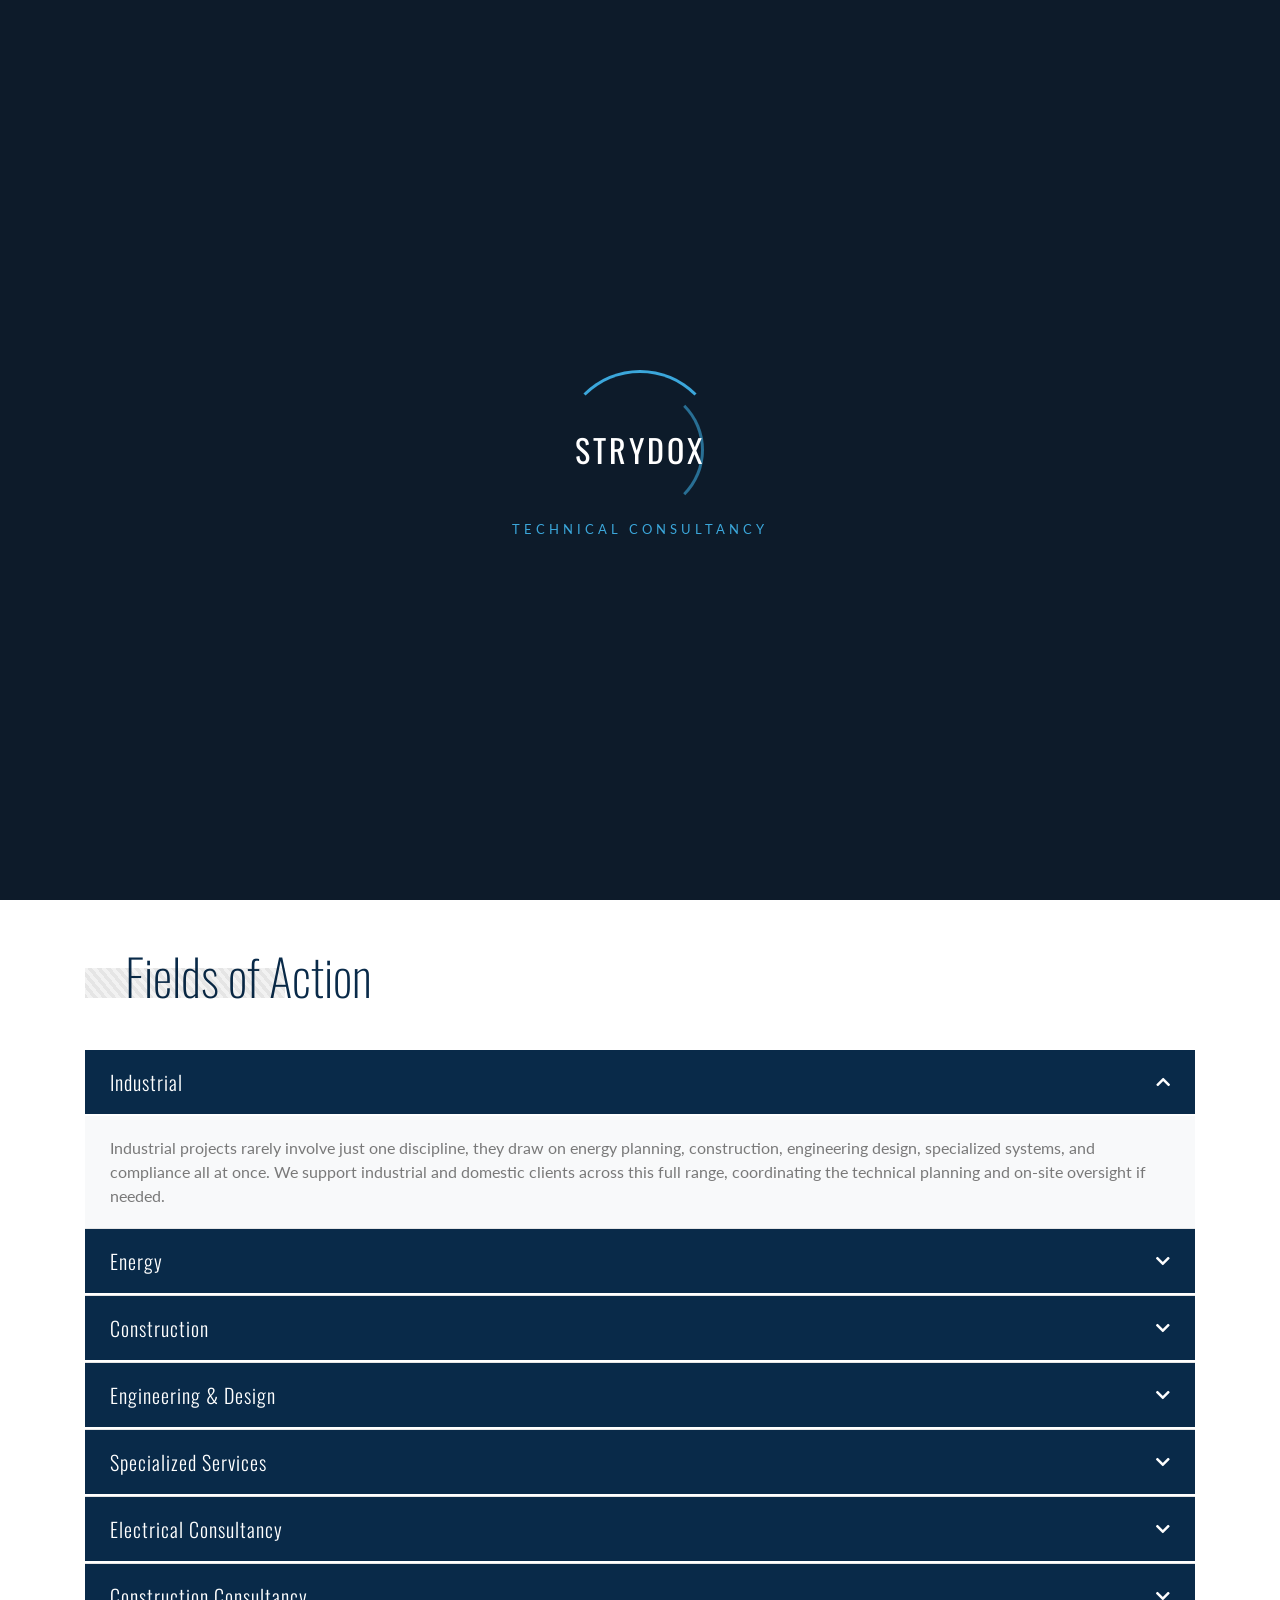
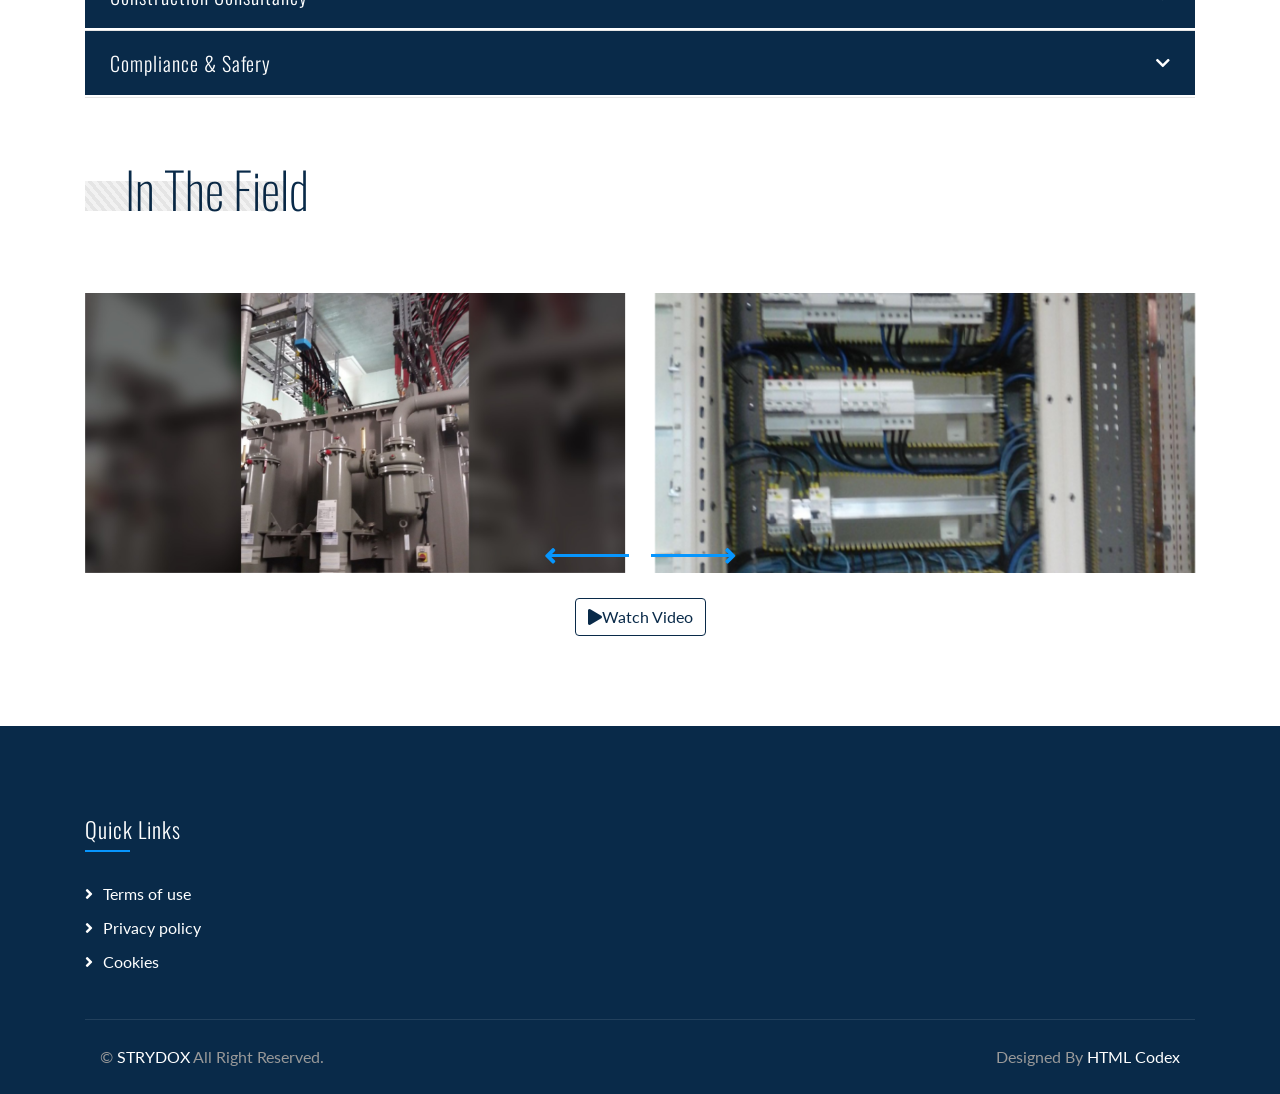
==== index.html @ 70ce3ce6 "Update index.html" ====
<!DOCTYPE html>
<html lang="en">
    <head>
        <meta charset="utf-8">
        <title>STRYDOX - Technical Consultancy</title>
        <meta content="width=device-width, initial-scale=1.0" name="viewport">
        <meta content="Industrial Electrical Consultancy, Technical Drawings & Assembly Solutions" name="keywords">
        <meta content="Tools & Diagnostics, Protocoles & Procedures, Training & Knowledge Site" name="description">

        <!-- Favicon -->
        <link href="img/favicon.ico" rel="icon">

        <!-- Google Font -->
        <link href="https://fonts.googleapis.com/css2?family=Lato&family=Oswald:wght@200;300;400&display=swap" rel="stylesheet">
        
        <!-- CSS Libraries -->
        <link href="https://stackpath.bootstrapcdn.com/bootstrap/4.4.1/css/bootstrap.min.css" rel="stylesheet">
        <link href="https://cdnjs.cloudflare.com/ajax/libs/font-awesome/5.10.0/css/all.min.css" rel="stylesheet">
        <link href="lib/animate/animate.min.css" rel="stylesheet">
        <link href="lib/owlcarousel/assets/owl.carousel.min.css" rel="stylesheet">

        <!-- Template Stylesheet -->
        <link href="css/style.css" rel="stylesheet">
    </head>

    <body>
        <div id="preloader">
    <div class="preloader-logo-wrap">
        <div class="preloader-ring"></div>
        <div class="preloader-ring ring-2"></div>
        <div class="preloader-logo-text">STRYDOX</div>
    </div>
    <div class="preloader-tagline">TECHNICAL CONSULTANCY</div>
</div>
        
        <!-- Nav Bar Start -->
        <div class="navbar navbar-expand-lg bg-dark navbar-dark">
            <div class="container-fluid">
               <a href="index.html" class="navbar-brand" style="display: flex; align-items: center; gap: 12px;">
    <span class="brand-ring-wrap">
        <span class="brand-ring"></span>
        <span class="brand-ring ring-2"></span>
    </span>
    STRYDOX
</a>
                <button type="button" class="navbar-toggler" data-toggle="collapse" data-target="#navbarCollapse">
                    <span class="navbar-toggler-icon"></span>
                </button>

                <div class="collapse navbar-collapse justify-content-between" id="navbarCollapse">
                    <div class="navbar-nav ml-auto">
    <a href="index.html" class="nav-item nav-link">Home</a>
    <a href="about.html" class="nav-item nav-link">About</a>
    <a href="service.html" class="nav-item nav-link">Service</a>
    <a href="blog.html" class="nav-item nav-link">Blog</a>
    <a href="memo.html" class="nav-item nav-link">Memo</a>
    <a href="contact.html" class="nav-item nav-link">Contact</a>
</div>
                        </div>
                        
                    </div>
                </div>
            </div>
        </div>
        <!-- Nav Bar End -->


  <!-- Carousel Start -->
        <div class="carousel">
            <div class="container-fluid">
                <div class="owl-carousel">
                    <div class="carousel-item">
                        <div class="carousel-img">
                            <img src="img/carousel-1.jpg" alt="Image">
                        </div>
                        <div class="carousel-text">
                            <h1>ELECTRICAL CONSULTANCY</h1>
                            <p>
                                  
                            </p>
                        </div>
                    </div>
                    <div class="carousel-item">
                        <div class="carousel-img">
                            <img src="img/carousel-2.jpg" alt="Image">
                        </div>
                        <div class="carousel-text">
                            <h1>STUDIES & DESIGNS</h1>
                            <p>
                                
                            </p>
                        </div>
                    </div>
                    <div class="carousel-item">
                        <div class="carousel-img">
                            <img src="img/carousel-3.jpg" alt="Image">
                        </div>
                        <div class="carousel-text">
                            <h1>RELIABILITY SOLUTIONS</h1>
                            <p>
                                  
                            </p>
                        </div>
                    </div>
                    <div class="carousel-item">
    <div class="carousel-img">
        <img src="img/carousel-4.jpg" alt="Image">
    </div>
    <div class="carousel-text">
        <h1>SPECIALIZED SERVICES</h1>
        <p>
            
        </p>
    </div>
</div>
<div class="carousel-item">
    <div class="carousel-img">
        <img src="img/carousel-5.jpg" alt="Image">
    </div>
    <div class="carousel-text">
        <h1>MONITORING & MAINTENANCE</h1>
        <p>
            
        </p>
    </div>
</div>
                </div>
            </div>
        </div>
        <!-- Carousel End -->

        <!-- Video Modal Start-->
        <div class="modal fade" id="videoModal" tabindex="-1" role="dialog" aria-labelledby="exampleModalLabel" aria-hidden="true">
            <div class="modal-dialog" role="document">
                <div class="modal-content">
                    <div class="modal-body">
                        <button type="button" class="close" data-dismiss="modal" aria-label="Close">
                            <span aria-hidden="true">&times;</span>
                        </button>        
                        <!-- 16:9 aspect ratio -->
                        <div class="embed-responsive embed-responsive-16by9">
                            <iframe class="embed-responsive-item" src="" id="video"  allowscriptaccess="always" allow="autoplay"></iframe>
                        </div>
                    </div>
                </div>
            </div>
        </div> 
        <!-- Video Modal End -->

<!-- Fields of Action Start -->
<div class="service">
    <div class="container">
        <div class="section-header">
            <h2>Fields of Action</h2>
        </div>
        <div class="accordion" id="serviceAccordion">

            <div class="service-acc-item">
                <div class="service-acc-header" data-toggle="collapse" data-target="#svc1">
                    <h3>Industrial</h3>
                    <i class="fa fa-chevron-down"></i>
                </div>
                <div id="svc1" class="collapse show" data-parent="#serviceAccordion">
                    <p>Industrial projects rarely involve just one discipline, they draw on energy planning, construction, engineering design, specialized systems, and compliance all
at once. We support industrial and domestic  clients across this full range, coordinating the technical planning and on-site oversight if needed.
</p>
                </div>
            </div>

            <div class="service-acc-item">
                <div class="service-acc-header collapsed" data-toggle="collapse" data-target="#svc2">
                    <h3>Energy</h3>
                    <i class="fa fa-chevron-down"></i>
                </div>
                <div id="svc2" class="collapse" data-parent="#serviceAccordion">
                    <p>Energy takes many forms, it cannot be created or destroyed, only transformed from one form to another. This principle underlies both nature and modern technology, and it is the foundation of how we approach energy systems, through responsible use of energy resources, through innovation and the promotion of efficiency, all crucial for ensuring a sustainable future and protecting the environment.
                    </p>
                </div>
            </div>

            <div class="service-acc-item">
                <div class="service-acc-header collapsed" data-toggle="collapse" data-target="#svc3">
                    <h3>Construction</h3>
                    <i class="fa fa-chevron-down"></i>
                </div>
                <div id="svc3" class="collapse" data-parent="#serviceAccordion">
                    <p>[Text to add]</p>
                </div>
            </div>

            <div class="service-acc-item">
                <div class="service-acc-header collapsed" data-toggle="collapse" data-target="#svc4">
                    <h3>Engineering & Design</h3>
                    <i class="fa fa-chevron-down"></i>
                </div>
                <div id="svc4" class="collapse" data-parent="#serviceAccordion">
                    <p>[Text to add]</p>
                </div>
            </div>

            <div class="service-acc-item">
                <div class="service-acc-header collapsed" data-toggle="collapse" data-target="#svc5">
                    <h3>Specialized Services</h3>
                    <i class="fa fa-chevron-down"></i>
                </div>
                <div id="svc5" class="collapse" data-parent="#serviceAccordion">
                    <p>[Text to add]</p>
                </div>
            </div>

            <div class="service-acc-item">
                <div class="service-acc-header collapsed" data-toggle="collapse" data-target="#svc6">
                    <h3>Electrical Consultancy</h3>
                    <i class="fa fa-chevron-down"></i>
                </div>
                <div id="svc6" class="collapse" data-parent="#serviceAccordion">
                    <p>[Text to add]</p>
                </div>
            </div>

            <div class="service-acc-item">
                <div class="service-acc-header collapsed" data-toggle="collapse" data-target="#svc7">
                    <h3>Construction Consultancy</h3>
                    <i class="fa fa-chevron-down"></i>
                </div>
                <div id="svc7" class="collapse" data-parent="#serviceAccordion">
                    <p>[Text to add]</p>
                </div>
            </div>

            <div class="service-acc-item">
                <div class="service-acc-header collapsed" data-toggle="collapse" data-target="#svc8">
                    <h3>Compliance & Safery</h3>
                    <i class="fa fa-chevron-down"></i>
                </div>
                <div id="svc8" class="collapse" data-parent="#serviceAccordion">
                    <p>[Text to add]</p>
                </div>
            </div>

        </div>
    </div>
</div>
<!-- Fields of Action End -->
                 
         <!-- Blog Start -->
        <div class="blog">
            <div class="container">
                <div class="section-header">
                 <h2>In The Field</h2>
                </div>
                <div class="owl-carousel blog-carousel">
                        <div class="blog-item">
                        <div class="blog-img">
                            <img src="img/field-1.jpg" alt="In The Field">
                        </div>
                    </div>
                    <div class="blog-item">
                        <div class="blog-img">
                            <img src="img/field-2.jpg" alt="In The Field">
                        </div>
                    </div>
                    <div class="blog-item">
                        <div class="blog-img">
                            <img src="img/field-3.jpg" alt="In The Field">
                        </div>
                    </div>
                    <div class="blog-item">
                        <div class="blog-img">
                            <img src="img/field-4.jpg" alt="In The Field">
                        </div>
                    </div>
                    <div class="blog-item">
                        <div class="blog-img">
                            <img src="img/field-5.jpg" alt="In The Field">
                        </div>
                    </div>
                    <div class="blog-item">
                        <div class="blog-img">
                            <img src="img/field-6.jpg" alt="In The Field">
                        </div>
                    </div>
                    <div class="blog-item">
                        <div class="blog-img">
                            <img src="img/field-7.jpg" alt="In The Field">
                        </div>
                    </div>
                    <div class="blog-item">
                        <div class="blog-img">
                            <img src="img/field-8.jpg" alt="In The Field">
                        </div>
                    </div>
                    <div class="blog-item">
                        <div class="blog-img">
                            <img src="img/field-9.jpg" alt="In The Field">
                        </div>
                    </div>
                    <div class="blog-item">
                        <div class="blog-img">
                            <img src="img/field-10.jpg" alt="In The Field">
                        </div>
                    </div>
                    <div class="blog-item">
                        <div class="blog-img">
                            <img src="img/field-11.jpg" alt="In The Field">
                        </div>
                    </div>
                    <div class="blog-item">
                        <div class="blog-img">
                            <img src="img/field-12.jpg" alt="In The Field">
                        </div>
                    </div>
                    <div class="blog-item">
                        <div class="blog-img">
                            <img src="img/field-13.jpg" alt="In The Field">
                        </div>
                    </div>
                    <div class="blog-item">
                        <div class="blog-img">
                            <img src="img/field-14.jpg" alt="In The Field">
                        </div>
                    </div>
                    <div class="blog-item">
                        <div class="blog-img">
                            <img src="img/field-15.jpg" alt="In The Field">
                        </div>
                    </div>
                </div>
                <div class="carousel-btn" style="text-align: center; margin-top: 30px;">
                    <a class="btn btn-play" data-toggle="modal" data-src="https://www.youtube.com/embed/DWRcNpR6Kdc" data-target="#videoModal"><i class="fa fa-play"></i>Watch Video</a>
                </div>
            </div>
        </div>
        <!-- Blog End -->

     <!-- Footer Start -->
        <div class="footer">
            <div class="container">
                <div class="row">
                    <div class="col-lg-7">
                        <div class="row">
                            <div class="col-md-6">
                                <div class="footer-link">
                                    <h2>Quick Links</h2>
                                    <a href="terms.html">Terms of use</a>
                                    <a href="privacy.html">Privacy policy</a>
                                    <a href="cookies.html">Cookies</a>
                                </div>
                            </div>
                        </div>
                    </div>
                </div>
            </div>
            <div class="container copyright">
                <div class="row">
                    <div class="col-md-6">
                        <p>&copy; <a href="#">STRYDOX</a> All Right Reserved.</p>
                    </div>
                    <div class="col-md-6">
                        <p>Designed By <a href="https://htmlcodex.com">HTML Codex</a></p>
                    </div>
                </div>
            </div>
        </div>
        <!-- Footer End -->

        <a href="#" class="back-to-top"><i class="fa fa-chevron-up"></i></a>

        <!-- JavaScript Libraries -->
        <script src="https://code.jquery.com/jquery-3.4.1.min.js"></script>
        <script src="https://stackpath.bootstrapcdn.com/bootstrap/4.4.1/js/bootstrap.bundle.min.js"></script>
        <script src="lib/easing/easing.min.js"></script>
        <script src="lib/owlcarousel/owl.carousel.min.js"></script>
        <script src="lib/waypoints/waypoints.min.js"></script>
        <script src="lib/counterup/counterup.min.js"></script>
        
        <!-- Contact Javascript File -->
        <script src="mail/jqBootstrapValidation.min.js"></script>
        <script src="mail/contact.js"></script>

        <!-- Template Javascript -->
        <script src="js/main.js"></script>
        <script>
    window.addEventListener('load', function () {
        setTimeout(function () {
            document.getElementById('preloader').classList.add('fade-out');
        }, 1700);
    });
</script>
    </body>
</html>
---- css/style.css ----
/*******************************/
/********* General CSS *********/
/*******************************/
body {
    color: #797979;
    background: #ffffff;
    font-family: 'Lato', sans-serif;
}

h1,
h2, 
h3, 
h4,
h5, 
h6 {
    color: #092a49;
    font-family: 'Oswald', sans-serif;
}

a {
    color: #454545;
    transition: .3s;
}

a:hover,
a:active,
a:focus {
    color: #092a49;
    outline: none;
    text-decoration: none;
}

.btn:focus,
.form-control:focus {
    box-shadow: none;
}

.container-fluid {
    max-width: 1366px;
}

.back-to-top {
    position: fixed;
    display: none;
    background: #0796fe;
    width: 44px;
    height: 44px;
    text-align: center;
    line-height: 1;
    font-size: 22px;
    right: 15px;
    bottom: 15px;
    transition: background 0.5s;
    z-index: 9;
}

.back-to-top i {
    color: #092a49;
    padding-top: 10px;
}

.back-to-top:hover {
    background: #092a49;
}

.back-to-top:hover i {
    color: #0796fe;
}

@media (min-width: 992px) {
    .mt-125 {
        margin-top: 125px;
    }
}


/**********************************/
/********** Top Bar CSS ***********/
/**********************************/
.top-bar {
    position: relative;
    height: 35px;
    background-image: linear-gradient(to right, #0796fe, #092a49);
}

.top-bar .top-bar-left {
    display: flex;
    align-items: center;
    justify-content: flex-start;
}

.top-bar .top-bar-right {
    display: flex;
    align-items: center;
    justify-content: flex-end;
}

.top-bar .text {
    display: flex;
    align-items: center;
    justify-content: center;
    flex-direction: row;
    height: 35px;
    padding: 0 10px;
    text-align: center;
    border-left: 1px solid rgba(255, 255, 255, .15);
}

.top-bar .text:last-child {
    border-right: 1px solid rgba(255, 255, 255, .15);
}

.top-bar .text i {
    font-size: 14px;
    color: #ffffff;
    margin-right: 5px;
}

.top-bar .text h2 {
    color: #eeeeee;
    font-weight: 400;
    font-size: 14px;
    letter-spacing: 1px;
    margin: 0;
}

.top-bar .text p {
    color: #eeeeee;
    font-size: 14px;
    font-weight: 400;
    margin: 0 0 0 5px;
}

.top-bar .social {
    display: flex;
    height: 35px;
    font-size: 0;
    justify-content: flex-end;
}

.top-bar .social a {
    display: flex;
    align-items: center;
    justify-content: center;
    width: 35px;
    height: 100%;
    font-size: 16px;
    color: #ffffff;
    border-right: 1px solid rgba(255, 255, 255, .15);
}

.top-bar .social a:first-child {
    border-left: 1px solid rgba(255, 255, 255, .15);
}

.top-bar .social a:hover {
    color: #092a49;
    background: #ffffff;
}

@media (min-width: 992px) {
    .top-bar {
        padding: 0 60px;
    }
}


/**********************************/
/*********** Nav Bar CSS **********/
/**********************************/
.navbar {
    position: relative;
    transition: .5s;
    z-index: 999;
}

.navbar.nav-sticky {
    position: fixed;
    top: 0;
    width: 100%;
    box-shadow: 0 2px 5px rgba(0, 0, 0, .3);
    transition: .5s;
}

.navbar .navbar-brand {
    margin: 0;
    color: #ffffff;
    font-size: 45px;
    line-height: 0px;
    font-weight: 200;
    text-transform: uppercase;
}

.navbar .navbar-brand img {
    max-width: 100%;
    max-height: 40px;
}

.navbar-dark .navbar-nav .nav-link,
.navbar-dark .navbar-nav .nav-link:focus,
.navbar-dark .navbar-nav .nav-link:hover,
.navbar-dark .navbar-nav .nav-link.active {
    padding: 10px 10px 8px 10px;
    color: #ffffff;
}

.navbar-dark .navbar-nav .nav-link:hover,
.navbar-dark .navbar-nav .nav-link.active {
    color: #0796fe;
    transition: none;
}

.navbar .dropdown-menu {
    margin-top: 0;
    border: 0;
    border-radius: 0;
    background: #f8f9fa;
}

@media (min-width: 992px) {
    .navbar {
        position: absolute;
        width: 100%;
        top: 35px;
        padding: 20px 60px;
        background: rgba(9, 42, 73, .2)!important;
        z-index: 9;
    }
    
    .navbar.nav-sticky {
        padding: 10px 60px;
        background: #092a49 !important;
    }
    
    .page .navbar {
        background: #092a49 !important;
    }
    
    .navbar a.nav-link {
        padding: 8px 15px;
        font-size: 14px;
        letter-spacing: 1px;
        text-transform: uppercase;
    }
}

@media (max-width: 991.98px) {   
    .navbar {
        padding: 15px;
        background: #092a49 !important;
    }
    
    .navbar a.nav-link {
        padding: 5px;
    }
    
    .navbar .dropdown-menu {
        box-shadow: none;
    }
}


/*******************************/
/******** Breadcrumb CSS *******/    ← ADD YOUR NEW CODE HERE
/*******************************/
.breadcrumb-wrapper {
    padding: 15px 0;
    font-size: 14px;
    background: #f8f9fa;
}

.breadcrumb-wrapper a {
    color: #0796fe;
    text-decoration: none;
}

.breadcrumb-wrapper a:hover {
    text-decoration: underline;
}

.breadcrumb-wrapper span {
    margin: 0 8px;
    color: #797979;
}

/*******************************/
/********** Hero CSS ***********/
/*******************************/
.carousel {
    position: relative;
    width: 100%;
    height: calc(100vh - 0px);
    min-height: 400px;
    background: #092a49;
    margin-bottom: 0px;
}

.carousel .container-fluid {
    padding: 0;
    height: 100%;
    max-width: 100%;
}

.carousel .carousel-item {
    position: relative;
    width: 100%;
    height: calc(100vh - 35px);
    display: flex;
    align-items: center;
    justify-content: center;
    flex-direction: column;
}

.carousel .carousel-img {
    position: relative;
    width: 100%;
    height: 100%;
    text-align: right;
    overflow: hidden;
}

.carousel .carousel-img::after {
    position: absolute;
    content: "";
    top: 0;
    right: 0;
    bottom: 0;
    left: 0;
    background: rgba(9, 42, 73, .7);
    z-index: 1;
}

.carousel .carousel-img img {
    width: 100%;
    height: 100%;
    object-fit: cover;
}

.carousel .carousel-text {
    position: absolute;
    left: 50%;
    transform: translateX(-50%);
    top: 0;
    max-width: 700px;
    height: calc(100vh - 35px);
    display: flex;
    align-items: center;
    justify-content: center;
    flex-direction: column;
    z-index: 2;
}

.carousel .carousel-text h1 {
    text-align: center;
    color: #ffffff;
    font-size: 60px;
    font-weight: 200;
    margin-bottom: 20px;
}

.carousel .carousel-text p {
    color: #ffffff;
    text-align: center;
    font-size: 20px;
    margin-bottom: 25px;
}

.carousel .carousel-text .btn {
    padding: 15px 30px;
    font-size: 16px;
    letter-spacing: 1px;
    color: #ffffff;
    background: none;
    border: 2px solid #ffffff;
    border-radius: 0;
    transition: .3s;
}

.carousel .carousel-text .btn i {
    margin-right: 5px;
}

.carousel .carousel-text .btn:hover {
    color: #0796fe;
    background: #ffffff;
}

.carousel .carousel-btn .btn:first-child {
    margin-right: 15px;
}

.carousel .owl-nav {
    position: absolute;
    width: 122px;
    right: 2px;
    bottom: 2px;
    display: flex;
    z-index: 9;
}

.carousel .owl-nav .owl-prev,
.carousel .owl-nav .owl-next {
    width: 60px;
    height: 60px;
    display: flex;
    align-items: center;
    justify-content: center;
    color: #0796fe;
    background: #092a49;
    font-size: 22px;
    transition: .3s;
}

.carousel .owl-nav .owl-prev:hover,
.carousel .owl-nav .owl-next:hover {
    color: #ffffff;
    background: #0796fe;
}

.carousel .owl-nav .owl-prev {
    margin-right: 2px;
}

.carousel .animated {
    -webkit-animation-duration: 1s;
    animation-duration: 1s;
}

#videoModal .modal-dialog {
    position: relative;
    max-width: 800px;
    margin: 60px auto 0 auto;
}

#videoModal .modal-body {
    position: relative;
    padding: 0px;
}

#videoModal .close {
    position: absolute;
    width: 30px;
    height: 30px;
    right: 0px;
    top: -30px;
    z-index: 999;
    font-size: 30px;
    font-weight: normal;
    color: #ffffff;
    background: #000000;
    opacity: 1;
}

@media (max-width: 991.98px) {
    .carousel,
    .carousel .carousel-item,
    .carousel .carousel-text {
        height: calc(100vh - 105px);
    }
    
    .carousel .carousel-text h1 {
        font-size: 35px;
    }
    
    .carousel .carousel-text p {
        font-size: 16px;
    }
    
    .carousel .carousel-text .btn {
        padding: 12px 30px;
        font-size: 15px;
        letter-spacing: 0;
    }
}

@media (max-width: 767.98px) {
    .carousel,
    .carousel .carousel-item,
    .carousel .carousel-text {
        height: calc(100vh - 70px);
    }
    
    .carousel .carousel-text h1 {
        font-size: 30px;
    }
    
    .carousel .carousel-text .btn {
        padding: 10px 25px;
        font-size: 15px;
        letter-spacing: 0;
    }
}

@media (max-width: 575.98px) {
    .carousel .carousel-text h1 {
        font-size: 25px;
    }
    
    .carousel .carousel-text .btn {
        padding: 8px 20px;
        font-size: 14px;
        letter-spacing: 0;
    }
}


/*******************************/
/******* Section Header ********/
/*******************************/
.section-header {
    position: relative;
    text-align: left;
    margin-bottom: 45px;
}

.section-header p {
    margin-bottom: 5px;
    position: relative;
    font-size: 16px;
}

.section-header h2 {
    margin: 0 0 0 40px;
    position: relative;
    font-size: 50px;
    font-weight: 200;
}

.section-header h2::after {
    content: "";
    position: absolute;
    width: 200px;
    height: 0;
    top: 23px;
    left: -40px;
    border-bottom: 30px solid;
    border-image: repeating-linear-gradient( 60deg, rgba(0,0,0,.05), rgba(0,0,0,.05) 1.5%, rgba(0,0,0,.1) 1.5%, rgba(0,0,0,.1) 3%) 30;
}

.section-header h2:hover::after {
    border-image: repeating-linear-gradient( 60deg, rgba(0,0,0,.1), rgba(0,0,0,.1) 1.5%, rgba(0,0,0,.05) 1.5%, rgba(0,0,0,.05) 3%) 30;
}

@media (max-width: 991.98px) {
    .section-header h2 {
        font-size: 45px;
    }
}

@media (max-width: 767.98px) {
    .section-header h2 {
        font-size: 40px;
    }
}

@media (max-width: 575.98px) {
    .section-header h2 {
        font-size: 35px;
    }
}


/*******************************/
/********** Fact CSS ***********/
/*******************************/
.fact {
    position: relative;
    width: 100%;
    padding: 45px 0 15px 0;
}

.fact .fact-item {
    position: relative;
    width: 100%;
    margin-bottom: 30px;
    padding: 30px 0 25px 0;
    text-align: center;
    background: #ffffff;
    border: 1px solid transparent;
    box-shadow: 0 0 30px rgba(0, 0, 0, .1);
    transition: .3s;
}

.fact .fact-item:hover {
    border-color: rgba(0, 0, 0, .1);
    box-shadow: none;
}

.fact .fact-item img {
    max-height: 50px;
    margin-bottom: 15px;
}

.fact .fact-item h2 {
    font-size: 22px;
    font-weight: 300;
    letter-spacing: 1px;
}


/*******************************/
/********** About CSS **********/
/*******************************/
.about {
    position: relative;
    width: 100%;
    padding: 45px 0;
}

.about .section-header {
    margin-bottom: 30px;
    margin-left: 0;
}

.about .about-img {
    position: relative;
    width: 100%;
    height: 100%;
    overflow: hidden;
    transition: .5s;
}

.about .about-img::after {
    position: absolute;
    content: "";
    top: 60px;
    right: 60px;
    bottom: 60px;
    left: 60px;
    background: transparent;
    border: 30px solid;
    border-image: repeating-linear-gradient( 45deg, rgba(0,0,0,.05), rgba(0,0,0,.05) .5%, rgba(0,0,0,.1) .5%, rgba(0,0,0,.1) 1%) 30;
    z-index: 1;
}

.about .about-img:hover::after {
    border-image: repeating-linear-gradient( 45deg, rgba(0,0,0,.1), rgba(0,0,0,.1) .5%, rgba(0,0,0,.05) .5%, rgba(0,0,0,.05) 1%) 30;
}

.about .about-img-1 {
    position: relative;
    height: 100%;
    height: 100%;
    margin: 0 150px 150px 0;
}

.about .about-img-2 {
    position: absolute;
    height: 100%;
    height: 100%;
    top: 150px;
    left: 150px;
    z-index: 1;
}

.about .about-img-1 img,
.about .about-img-2 img {
    position: relative;
    width: 100%;
}

.about .about-text p {
    font-size: 16px;
}

.about .about-text a.btn {
    position: relative;
    margin-top: 15px;
    padding: 12px 25px;
    font-size: 16px;
    font-weight: 600;
    letter-spacing: 1px;
    color: #092a49;
    border: 2px solid #092a49;
    border-radius: 0;
    background: none;
    transition: .3s;
}

.about .about-text a.btn:hover {
    color: #0796fe;
    background: #092a49;
}

@media (max-width: 767.98px) {
    .about .about-img {
        margin-bottom: 30px;
        height: auto;
    }
}

/*******************************/
/********* Service CSS *********/
/*******************************/
.service {
    position: relative;
    width: 100%;
    padding: 45px 0 15px 0;
}
.service .service-item {
    position: relative;
    width: 100%;
    margin-bottom: 30px;
    padding: 30px;
    text-align: center;
    border: 1px solid rgba(0, 0, 0, .1);
    transition: .3s;
}
.service .service-item:hover {
    border-color: transparent;
    box-shadow: 0 0 30px rgba(0, 0, 0, .1);
}
.service .service-item img {
    max-height: 50px;
    margin-bottom: 20px;
}
.service .service-item h3 {
    margin-bottom: 10px;
    font-size: 22px;
    font-weight: 300;
    letter-spacing: 1px;
}
.service .service-item p {
    margin-bottom: 10px;
    font-size: 16px;
}
.service .service-item a {
    position: relative;
    font-size: 16px;
    color: #0796fe;
    transition: .3s;
}
.service .service-item a::after {
    content: "";
    position: absolute;
    width: 80%;
    height: 2px;
    bottom: -3px;
    left: 10%;
    background: #0796fe;
}
.service .service-item:hover a.btn {
    color: #092a49;
    background: #1d2434;
    border-color: #1d2434;
}

/*******************************/
/****** Service Accordion ******/
/*******************************/
.service-acc-item {
    border-bottom: 1px solid rgba(0, 0, 0, .1);
}
.service-acc-header {
    display: flex;
    align-items: center;
    justify-content: space-between;
    padding: 20px 25px;
    cursor: pointer;
    transition: .3s;
    background: #092a49;
    color: #ffffff;
    margin-bottom: 2px;
}
.service-acc-header:hover {
    background: #0796fe;
    color: #ffffff;
}
.service-acc-header h3 {
    margin: 0;
    font-size: 20px;
    font-weight: 300;
    letter-spacing: 1px;
    color: #ffffff;
}
.service-acc-header i {
    color: #ffffff;
    transition: transform .3s;
}
.service-acc-header:not(.collapsed) i {
    transform: rotate(180deg);
}
.service-acc-item .collapse p,
.service-acc-item .collapsing p {
    padding: 20px 25px;
    margin: 0;
    font-size: 16px;
    background: #f8f9fa;
}

/*******************************/
/********* Feature CSS *********/
/*******************************/
.feature {
    position: relative;
    width: 100%;
    padding: 45px 0;
}

.feature .col-md-6 {
    height: 100%;
}

.feature .feature-img {
    position: relative;
    width: 100%;
    height: 100%;
    display: flex;
    align-items: flex-end;
    justify-content: flex-start;
}

.feature .feature-img::after {
    position: absolute;
    content: "";
    width: 100%;
    height: 70%;
    top: 30%;
    left: 0;
    border: 30px solid;
    border-image: repeating-linear-gradient( 45deg, rgba(0,0,0,.05), rgba(0,0,0,.05) .5%, rgba(0,0,0,.1) .5%, rgba(0,0,0,.1) 1%) 30;
    z-index: 1;
}

.feature .feature-img:hover::after {
    border-image: repeating-linear-gradient( 45deg, rgba(0,0,0,.1), rgba(0,0,0,.1) .5%, rgba(0,0,0,.05) .5%, rgba(0,0,0,.05) 1%) 30;
}

.feature .feature-img img {
    position: relative;
    max-width: 100%;
    max-height: 100%;
    margin: 0 30px 30px 30px;
    z-index: 2;
}

@media (max-width: 767.98px) {
    .feature .feature-img {
        margin-bottom: 45px;
    }
}

.feature .counters .col-6 {
    padding-top: 25px;
    display: flex;
    flex-direction: row;
}

.feature .counters i {
    padding: 5px 15px 0 0;
    font-size: 28px;
    color: #0796fe;
}

.feature .counters h2 {
    position: relative;
    display: inline-block;
    color: #0796fe;
    font-size: 30px;
    font-weight: 300;
}

.feature .counters h2::after {
    position: absolute;
    content: "+";
    top: -15px;
    right: -15px;
}

.feature .counters p {
    color: #092a49;
    font-size: 20px;
    margin: 0;
}


/*******************************/
/*********** Team CSS **********/
/*******************************/
.team {
    position: relative;
    width: 100%;
    padding: 45px 0 15px 0;
}

.team .team-item {
    position: relative;
    margin-bottom: 75px;
}

.team .team-img {
    position: relative;
}

.team .team-img img {
    width: 100%;
}

.team .team-text {
    position: absolute;
    width: calc(100% - 30px);
    height: 96px;
    bottom: -46px;
    left: 15px;
    padding: 25px 15px;
    text-align: center;
    background: rgba(256, 256, 256, .9);
    box-shadow: 0 0 30px rgba(0, 0, 0, .1);
    transition: .3s;
    overflow: hidden;
}

.team .team-text h2 {
    color: #0796fe;
    font-size: 16px;
    font-weight: 400;
    letter-spacing: 1px;
    margin-bottom: 10px;
}

.team .team-text p {
    margin-bottom: 20px;
    color: #092a49;
}

.team .team-social {
    position: relative;
    font-size: 0;
}

.team .team-social a {
    display: inline-block;
    width: 35px;
    height: 35px;
    margin: 0 3px;
    padding: 5px 0;
    text-align: center;
    font-size: 14px;
    color: #092a49;
    border: 2px solid #092a49;
    transition: .3s;
}

.team .team-social a:hover {
    color: #0796fe;
    border-color: #0796fe;
}

.team .team-item:hover .team-text {
    height: 160px;
}


/*******************************/
/******* Testimonial CSS *******/
/*******************************/
.testimonial {
    position: relative;
    width: 100%;
    padding: 45px 0;
}

.testimonial .testimonials-carousel {
    position: relative;
    width: calc(100% + 30px);
    margin: 0 -15px;
}

.testimonial .testimonial-item {
    position: relative;
    width: 100%;
    padding: 0 15px;
    display: flex;
    align-items: flex-start;
    justify-content: center;
    flex-direction: column;
    overflow: hidden;
}

.testimonial .testimonial-item img {
    position: relative;
    width: 80px;
    border-radius: 80px;
    margin-bottom: 15px;
}

.testimonial .testimonial-item p {
    margin-bottom: 15px;
}

.testimonial .testimonial-item h2 {
    position: relative;
    color: #092a49;
    font-size: 16px;
    letter-spacing: 1px;
    margin-bottom: 5px;
    padding-bottom: 3px;
}

.testimonial .testimonial-item h2::before {
    position: absolute;
    content: "";
    width: 30px;
    height: 2px;
    bottom: 0;
    left: 0;
    background: #0796fe;
    transition: .3s;
}

.testimonial .testimonial-item:hover h2::before {
    width: 60px;
}

.testimonial .testimonial-item h3 {
    color: #999999;
    font-size: 14px;
    font-weight: 300;
    letter-spacing: 2px;
    margin: 0;
}

.testimonial .owl-nav {
    position: relative;
    width: 100%;
    margin-top: 30px;
    display: flex;
    justify-content: center;
}

.testimonial .owl-nav .owl-prev,
.testimonial .owl-nav .owl-next {
    position: relative;
    width: 100px;
    display: flex;
    align-items: center;
    justify-content: center;
    color: #0796fe;
    font-size: 25px;
    transition: .3s;
}

.testimonial .owl-nav .owl-prev {
    padding-right: 80px;
}

.testimonial .owl-nav .owl-next {
    padding-left: 80px;
}

.testimonial .owl-nav .owl-prev:hover,
.testimonial .owl-nav .owl-next:hover {
    color: #092a49;
}

.testimonial .owl-nav .owl-prev::after,
.testimonial .owl-nav .owl-next::after {
    position: absolute;
    content: "";
    width: 80px;
    height: 3px;
    top: 11px;
    background: #0796fe;
    transition: .3s;
}

.testimonial .owl-nav .owl-prev::after {
    left: 9px;
}

.testimonial .owl-nav .owl-next::after {
    right: 9px;
}

.testimonial .owl-nav .owl-prev:hover::after {
    background: #092a49;
}

.testimonial .owl-nav .owl-next:hover::after {
    background: #092a49;
}


/*******************************/
/*********** Blog CSS **********/
/*******************************/
.blog {
    position: relative;
    width: 100%;
    padding: 45px 0;
}

.blog .section-header {
    margin-bottom: 75px;
}

.blog .blog-carousel {
    position: relative;
    width: calc(100% + 30px);
    left: -15px;
    right: -15px;
}

.blog .blog-item {
    position: relative;
    margin: 0 15px;
}

.blog.blog-page .blog-item {
    margin: -30px 0 0 0;
}

.blog .blog-img {
    position: relative;
    width: 100%;
    z-index: 1;
}

.blog .blog-img img {
    width: 100%;
    height: 280px;
    object-fit: cover;
}

.blog .blog-content {
    position: relative;
    width: calc(100% - 60px);
    top: -60px;
    left: 30px;
    padding: 25px 30px;
    background: #ffffff;
    box-shadow: 0 0 30px rgba(0, 0, 0, .1);
    z-index: 2;
}

.blog .blog-content h2.blog-title {
    font-size: 25px;
    font-weight: 400;
    letter-spacing: 1px;
}

.blog .carousel-btn .btn-play {
    color: #092a49;
    border-color: #092a49;
}

.blog .carousel-btn .btn-play:hover {
    color: #ffffff;
    background: #092a49;
}
.blog .blog-meta {
    position: relative;
    margin-bottom: 15px;
}

.blog .blog-meta * {
    display: inline-block;
    margin: 0;
    padding: 0;
    font-size: 14px;
    font-weight: 300;
    color: #797979;
}

.blog .blog-meta i {
    color: #0796fe;
    margin: 0 2px 0 10px;
}

.blog .blog-meta i:first-child {
    margin-left: 0;
}

.blog .blog-text {
    position: relative;
}

.blog .blog-text p {
    margin-bottom: 10px;
}

.blog .blog-item a.btn {
    position: relative;
    padding: 0 0 0 35px;
    font-size: 14px;
    font-weight: 400;
    letter-spacing: 1px;
    color: #0796fe;
    transition: .3s;
}

.blog .blog-item a.btn:hover {
    color: #092a49;
}

.blog .blog-item a.btn::before {
    position: absolute;
    content: "";
    width: 30px;
    height: 2px;
    top: 10px;
    left: 0;
    background: #0796fe;
}

.blog .owl-nav {
    position: relative;
    width: 100%;
    margin-top: -30px;
    display: flex;
    justify-content: center;
}

.blog .owl-nav .owl-prev,
.blog .owl-nav .owl-next {
    position: relative;
    width: 100px;
    display: flex;
    align-items: center;
    justify-content: center;
    color: #0796fe;
    font-size: 25px;
    transition: .3s;
}

.blog .owl-nav .owl-prev {
    padding-right: 80px;
}

.blog .owl-nav .owl-next {
    padding-left: 80px;
}

.blog .owl-nav .owl-prev:hover,
.blog .owl-nav .owl-next:hover {
    color: #092a49;
}

.blog .owl-nav .owl-prev::after,
.blog .owl-nav .owl-next::after {
    position: absolute;
    content: "";
    width: 80px;
    height: 3px;
    top: 11px;
    background: #0796fe;
    transition: .3s;
}

.blog .owl-nav .owl-prev::after {
    left: 9px;
}

.blog .owl-nav .owl-next::after {
    right: 9px;
}

.blog .owl-nav .owl-prev:hover::after {
    background: #092a49;
}

.blog .owl-nav .owl-next:hover::after {
    background: #092a49;
}

.blog .pagination {
    margin-bottom: 0;
}

.blog .pagination .page-link {
    margin-top: -30px;
    color: #092a49;
    border-radius: 0;
    border-color: #092a49;
}

.blog .pagination .page-link:hover,
.blog .pagination .page-item.active .page-link {
    color: #0796fe;
    background: #092a49;
}

.blog .pagination .disabled .page-link {
    color: #999999;
}


/*******************************/
/********* Contact CSS *********/
/*******************************/
.contact {
    position: relative;
    width: 100%;
    padding: 45px 0 15px 0;
}
.contact .contact-info {
    position: relative;
    display: flex;
    padding: 30px;
    border: 2px solid #092a49;
    margin-bottom: 30px;
    transition: .3s;
}
.contact .contact-info:hover {
    border-color:  #0796fe;
    box-shadow: 0 0 30px rgba(0, 0, 0, .1);
}
.contact .contact-icon {
    position: relative;
    width: 50px;
    height: 50px;
    display: flex;
    align-items: center;
    justify-content: center;
    border: 2px solid #092a49;
}
.contact .contact-icon i {
    font-size: 18px;
    color: #0796fe;
}
.contact .contact-text {
    position: relative;
    display: flex;
    flex-direction: column;
    padding-left: 15px;
}
.contact .contact-text h3 {
    font-size: 16px;
    font-weight: 400;
    color: #092a49;
    letter-spacing: 1px;
}
.contact .contact-text p {
    margin: 0;
    font-size: 16px;
}
.contact .contact-form {
    position: relative;
    padding: 30px;
    border: 1px solid rgba(0, 0, 0, .1);
    margin-bottom: 30px;
    transition: .3s;
}
.contact .contact-form:hover {
    border-color: transparent;
    box-shadow: 0 0 30px rgba(0, 0, 0, .1);
}
.contact .contact-form input {
    padding: 15px;
    background: none;
    border-radius: 0;
    border: 2px solid #092a49;
}
.contact .contact-form textarea {
    height: 100px;
    padding: 8px 15px;
    background: none;
    border-radius: 0;
    border: 2px solid #092a49;
}
.contact .contact-form input,
.contact .contact-form textarea {
    margin-bottom: 15px;
}
.contact .contact-form input:focus,
.contact .contact-form textarea:focus {
    border-color: #0796fe;
    outline: none;
}
.contact .contact-form .btn {
    padding: 15px 30px;
    font-size: 16px;
    font-weight: 600;
    letter-spacing: 1px;
    color: #ffffff;
    background: #092a49;
    border: 2px solid #092a49;
    border-radius: 0;
    margin-top: 15px;
    transition: .3s;
}
.contact .contact-form .btn:hover {
    color: #092a49;
    background: #ffffff;
}
.contact .help-block ul {
    margin: 0;
    padding: 0;
    list-style-type: none;
}


/*******************************/
/******* Single Page CSS *******/
/*******************************/
.single {
    position: relative;
    width: 100%;
    padding: 45px 0 15px 0;
}

.single img {
    width: 100%;
    margin: 0 0 25px 0;
}

.single .table,
.single .list-group {
    margin-bottom: 30px;
}

.single .ul-group {
    padding: 0;
    list-style: none;
}

.single .ul-group li {
    margin-left: 2px;
}

.single .ul-group li::before {
    position: relative;
    content: "\f0da";
    font-family: "Font Awesome 5 Free";
    font-weight: 900;
    margin-right: 10px;
}

.single .ol-group {
    padding-left: 18px;
}


/*******************************/
/********* Footer CSS **********/
/*******************************/
.footer {
    position: relative;
    margin-top: 45px;
    padding-top: 90px;
    background: #092a49;
}

.footer .footer-contact,
.footer .footer-link,
.footer .footer-newsletter {
    position: relative;
    margin-bottom: 45px;
    color: #ffffff;
}

.footer .footer-contact h2,
.footer .footer-link h2,
.footer .footer-newsletter h2 {
    position: relative;
    margin-bottom: 30px;
    padding-bottom: 10px;
    font-size: 22px;
    font-weight: 300;
    letter-spacing: 1px;
    color: #ffffff;
}

.footer .footer-contact h2::after,
.footer .footer-link h2::after,
.footer .footer-newsletter h2::after {
    position: absolute;
    content: "";
    width: 45px;
    height: 2px;
    bottom: 0;
    left: 0;
    background: #0796fe;
}

.footer .footer-link a {
    display: block;
    margin-bottom: 10px;
    color: #ffffff;
    transition: .3s;
}

.footer .footer-link a::before {
    position: relative;
    content: "\f105";
    font-family: "Font Awesome 5 Free";
    font-weight: 900;
    margin-right: 10px;
}

.footer .footer-link a:hover {
    color: #0796fe;
    letter-spacing: 1px;
}

.footer .footer-contact p i {
    width: 25px;
}

.footer .footer-social {
    position: relative;
    margin-top: 20px;
}

.footer .footer-social a {
    display: inline-block;
}

.footer .footer-social a i {
    margin-right: 15px;
    font-size: 18px;
    color: #092a49;
}

.footer .footer-social a:last-child i {
    margin: 0;
}

.footer .footer-social a:hover i {
    color: #999999;
}

.footer .footer-newsletter .form {
    position: relative;
    width: 100%;
}

.footer .footer-newsletter input {
    height: 60px;
    border: 2px solid #1d2434;
    border-radius: 0;
}

.footer .footer-newsletter .btn {
    position: absolute;
    top: 8px;
    right: 8px;
    height: 44px;
    padding: 8px 20px;
    font-size: 14px;
    font-weight: 600;
    color: #092a49;
    background: none;
    border-radius: 0;
    border: 2px solid #092a49;
    transition: .3s;
}

.footer .footer-newsletter .btn:hover {
    color: #0796fe;
    background: #092a49;
}

.footer .copyright {
    padding: 0 30px;
}

.footer .copyright .row {
    padding-top: 25px;
    padding-bottom: 25px;
    border-top: 1px solid rgba(256, 256, 256, .1);
}

.footer .copyright p {
    margin: 0;
    color: #999999;
}

.footer .copyright .col-md-6:last-child p {
    text-align: right;
}

.footer .copyright p a {
    color: #ffffff;
}

.footer .copyright p a:hover {
    color: #0796fe;
}

@media (max-width: 767.98px) {
    .footer .copyright p,
    .footer .copyright .col-md-6:last-child p {
        margin: 5px 0;
        text-align: center;
    }
}

#preloader {
    position: fixed;
    top: 0;
    left: 0;
    width: 100%;
    height: 100%;
    background: #0d1b2a;
    display: flex;
    align-items: center;
    justify-content: center;
    z-index: 9999;
    transition: opacity 0.6s ease, visibility 0.6s ease;
}

#preloader.fade-out {
    opacity: 0;
    visibility: hidden;
}

.preloader-logo-wrap {
    position: relative;
    width: 160px;
    height: 160px;
    display: flex;
    align-items: center;
    justify-content: center;
}

.preloader-ring {
    position: absolute;
    width: 100%;
    height: 100%;
    border-radius: 50%;
    border: 3px solid transparent;
    border-top-color: #3ba7db;
    animation: preloaderSpin 1.4s linear infinite;
}

.preloader-ring.ring-2 {
    width: 80%;
    height: 80%;
    border-top-color: transparent;
    border-right-color: #3ba7db;
    opacity: 0.6;
    animation-duration: 1.8s;
    animation-direction: reverse;
}

.preloader-logo-text {
    font-family: 'Oswald', Arial, sans-serif;
    font-size: 32px;
    letter-spacing: 3px;
    color: #ffffff;
    opacity: 0;
    animation: preloaderFadeIn 1.4s ease forwards 0.8s;
}

.preloader-tagline {
    position: absolute;
    top: calc(50% + 70px);
    left: 50%;
    transform: translateX(-50%);
    font-family: 'Lato', Arial, sans-serif;
    font-size: 13px;
    letter-spacing: 4px;
    color: #3ba7db;
    white-space: nowrap;
    opacity: 0;
    animation: preloaderFadeIn 1.2s ease forwards 1.8s;
}

@keyframes preloaderSpin {
    to { transform: rotate(360deg); }
}

@keyframes preloaderFadeIn {
    to { opacity: 1; }
}

.brand-ring-wrap {
    position: relative;
    display: inline-block;
    width: 30px;
    height: 30px;
    flex-shrink: 0;
}

.brand-ring {
    position: absolute;
    width: 100%;
    height: 100%;
    border-radius: 50%;
    border: 2px solid transparent;
    border-top-color: #3ba7db;
    animation: brandSpin 2s linear infinite;
}

.brand-ring.ring-2 {
    width: 70%;
    height: 70%;
    top: 15%;
    left: 15%;
    border-top-color: transparent;
    border-right-color: #3ba7db;
    opacity: 0.6;
    animation-duration: 2.6s;
    animation-direction: reverse;
}

@keyframes brandSpin {
    to { transform: rotate(360deg); }
}
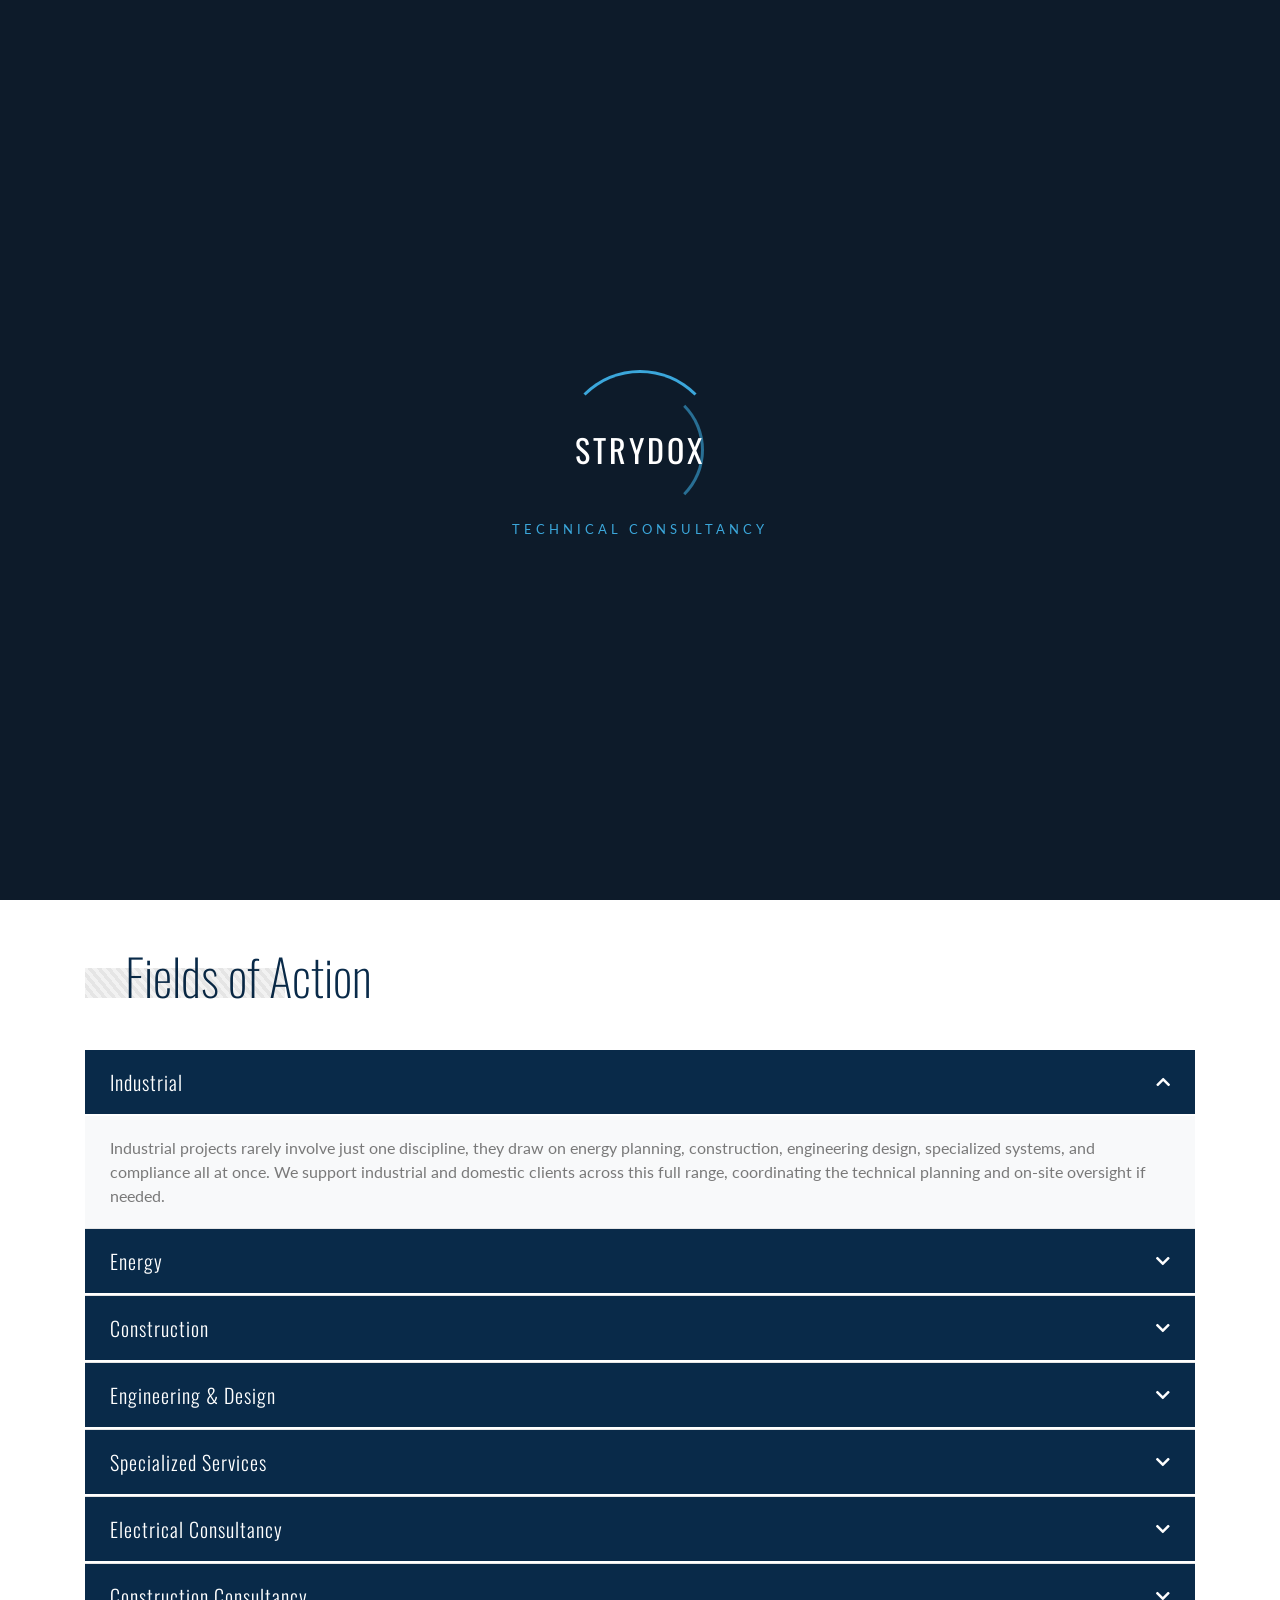
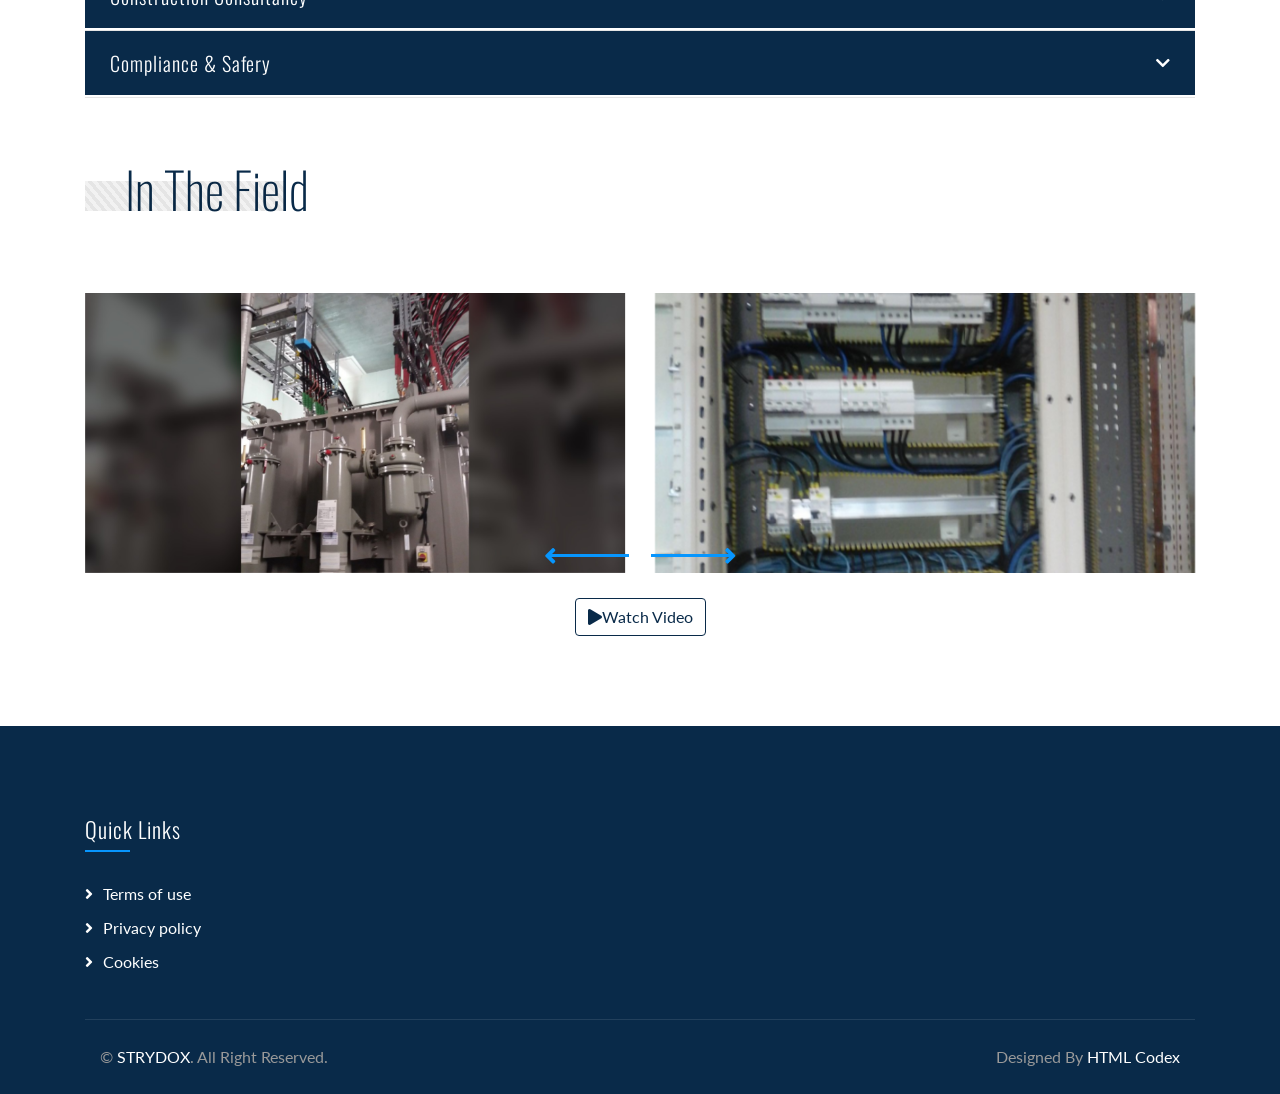
==== commit 7411a5d9: "Update index.html" ====
--- a/index.html
+++ b/index.html
@@ -41,7 +41,10 @@
         <span class="brand-ring"></span>
         <span class="brand-ring ring-2"></span>
     </span>
-    STRYDOX
+<span style="display: flex; flex-direction: column; line-height: 1.1;">
+        STRYDOX
+        <span style="font-size: 1.2rem; font-weight: 400; letter-spacing: 1px;">SMARTECH & TOOLS</span>
+                           <span style="font-size: 0.5rem; font-weight: 400; letter-spacing: 1px;">CONSULTANCY</span>
 </a>
                 <button type="button" class="navbar-toggler" data-toggle="collapse" data-target="#navbarCollapse">
                     <span class="navbar-toggler-icon"></span>
@@ -52,8 +55,7 @@
     <a href="index.html" class="nav-item nav-link">Home</a>
     <a href="about.html" class="nav-item nav-link">About</a>
     <a href="service.html" class="nav-item nav-link">Service</a>
-    <a href="blog.html" class="nav-item nav-link">Blog</a>
-    <a href="memo.html" class="nav-item nav-link">Memo</a>
+    <a href="memo.html" class="nav-item nav-link">Memo</a>                     
     <a href="contact.html" class="nav-item nav-link">Contact</a>
 </div>
                         </div>
@@ -76,7 +78,7 @@
                         <div class="carousel-text">
                             <h1>ELECTRICAL CONSULTANCY</h1>
                             <p>
-                                  
+                               Specialized technical advice on system design and services to improve performance, solve problems, and achieve objectives    
                             </p>
                         </div>
                     </div>
@@ -85,9 +87,9 @@
                             <img src="img/carousel-2.jpg" alt="Image">
                         </div>
                         <div class="carousel-text">
-                            <h1>STUDIES & DESIGNS</h1>
+                            <h1>CONSTRUCTION CONSULTANCY</h1>
                             <p>
-                                
+                             Expert advisory, management, and technical services to support building projects, from initial steps to execution and closeout   
                             </p>
                         </div>
                     </div>
@@ -96,9 +98,9 @@
                             <img src="img/carousel-3.jpg" alt="Image">
                         </div>
                         <div class="carousel-text">
-                            <h1>RELIABILITY SOLUTIONS</h1>
+                            <h1>STUDIES & DESIGNS</h1>
                             <p>
-                                  
+                              Analytical and planning before physical work begins, where ideas, requirements, and site realities get translated into technical documentation    
                             </p>
                         </div>
                     </div>
@@ -107,9 +109,9 @@
         <img src="img/carousel-4.jpg" alt="Image">
     </div>
     <div class="carousel-text">
-        <h1>SPECIALIZED SERVICES</h1>
+        <h1>RELIABILITY SOLUTIONS</h1>
         <p>
-            
+         A proactive approach to keeping systems and infrastructure dependable, identifying failure risks before they happen.    
         </p>
     </div>
 </div>
@@ -118,13 +120,35 @@
         <img src="img/carousel-5.jpg" alt="Image">
     </div>
     <div class="carousel-text">
-        <h1>MONITORING & MAINTENANCE</h1>
+        <h1>SPECIALIZED SERVICES</h1>
         <p>
-            
+          Renewable hydro and solar energy sources Integration and storage systems into electrical grids   
         </p>
     </div>
 </div>
-                </div>
+<div class="carousel-item">
+    <div class="carousel-img">
+        <img src="img/carousel-6.jpg" alt="Image">
+    </div>
+    <div class="carousel-text">
+        <h1>MONITORING & SUPPORT</h1>
+        <p>
+          Visual inspection and on-site support during equipment interventions, detecting issues early and guiding the right response    
+        </p>
+    </div>
+</div>
+<div class="carousel-item">
+    <div class="carousel-img">
+        <img src="img/carousel-7.jpg" alt="Image">
+    </div>
+    <div class="carousel-text">
+        <h1>QUICK ASSISTANCE</h1>
+        <p>
+          Need fast diagnostic support? Try INTrouble, our industrial electrical diagnostics tool, built to help you troubleshoot equipment issues on the spot    
+        </p>
+    </div>
+</div>
+               </div>
             </div>
         </div>
         <!-- Carousel End -->
@@ -184,7 +208,9 @@
                     <i class="fa fa-chevron-down"></i>
                 </div>
                 <div id="svc3" class="collapse" data-parent="#serviceAccordion">
-                    <p>[Text to add]</p>
+                    <p>Technically speaking, construction involves teams of engineers specializing in topography, soil structure, and rock mechanics, alongside structural and design engineers, who determine how and where to build. Their work covers the civil, industrial, and agricultural building sectors, reinforced-concrete, steel, and masonry design, along with the studies and calculations that validate a project before ground is broken.
+
+</p>
                 </div>
             </div>
 
@@ -194,7 +220,15 @@
                     <i class="fa fa-chevron-down"></i>
                 </div>
                 <div id="svc4" class="collapse" data-parent="#serviceAccordion">
-                    <p>[Text to add]</p>
+                    <p>The five fundamental questions of an engineer must always be taken into account, expressed as,
+What needs to be done? (Solution/Project);
+How should it be done? (Method/Technology);
+Why is it done this way? (Technical Justification/Theory);
+What is it for? (Purpose/Utility);
+How much does it cost? (Budget/Efficiency).
+These five pillars guide us, guide the engineering process, ensuring that a solution is not only technically viable, but also 
+economically justified and useful for the client or society.
+</p>
                 </div>
             </div>
 
@@ -204,7 +238,10 @@
                     <i class="fa fa-chevron-down"></i>
                 </div>
                 <div id="svc5" class="collapse" data-parent="#serviceAccordion">
-                    <p>[Text to add]</p>
+                    <p>Our specialized consultancy is centered on auxiliary systems for hydroelectric generators propelled by Francis/Kaplan turbine , along with growing experience in solar installations, that call for specific know-how, and where we can offer support that general electrical services don't cover.
+Supporting renewable hydro energy integration, advice experimental analysis of circuits for DC/AC power conversion and inverter efficiency, switched-mode DC/AC power supplies, uninterruptible power supplies (UPS) and battery energy storage systems (BESS). 
+
+</p>
                 </div>
             </div>
 
@@ -214,7 +251,9 @@
                     <i class="fa fa-chevron-down"></i>
                 </div>
                 <div id="svc6" class="collapse" data-parent="#serviceAccordion">
-                    <p>[Text to add]</p>
+                    <p>Electrical consultancy covers a wide range of professional services focused on the design, analysis, optimization, and compliance of electrical systems, by conducting studies regarding short-circuit, load flow, arc flash, power balance and electrical protections, creating electrical drawings for power distribution, lighting, and control systems for commercial, industrial, and residential projects. 
+Consultants act as the "DaVinci" of electrical infrastructure, focusing on the theoretical and regulatory framework, supporting renewable energy integration, power distribution and automation engineering, and emergency power systems, giving expert advice on feasibility, cost estimates, energy efficiency, and project management from design through implementation.
+</p>
                 </div>
             </div>
 
@@ -224,7 +263,7 @@
                     <i class="fa fa-chevron-down"></i>
                 </div>
                 <div id="svc7" class="collapse" data-parent="#serviceAccordion">
-                    <p>[Text to add]</p>
+                    <p>Good results start before the work begins. This is the direction we guide clients by checking the location and land conditions, access to utilities and physical constraints. Following the course of the project by calculating and choosing reinforced concrete or steel and masonry structures, and construction costs, including interior partitioning and coverings, submitting a 3D preliminary image of a building to the client attention. Then the construction execution project will be released, consisting of plans and drawings of the foundation, elevations, masonry, roof, and installation schemes.</p>
                 </div>
             </div>
 
@@ -234,7 +273,9 @@
                     <i class="fa fa-chevron-down"></i>
                 </div>
                 <div id="svc8" class="collapse" data-parent="#serviceAccordion">
-                    <p>[Text to add]</p>
+                    <p>Meeting codes, standards, and safety requirements is not optional, it is foundational. We support clients with documentation, inspections, and ongoing guidance, performing risk assessments or audits, ensuring projects meet regulatory standards and norms compliant.
+
+</p>
                 </div>
             </div>
 
@@ -354,7 +395,7 @@
             <div class="container copyright">
                 <div class="row">
                     <div class="col-md-6">
-                        <p>&copy; <a href="#">STRYDOX</a> All Right Reserved.</p>
+                        <p>&copy; <a href="#">STRYDOX</a>. All Right Reserved.</p>
                     </div>
                     <div class="col-md-6">
                         <p>Designed By <a href="https://htmlcodex.com">HTML Codex</a></p>
